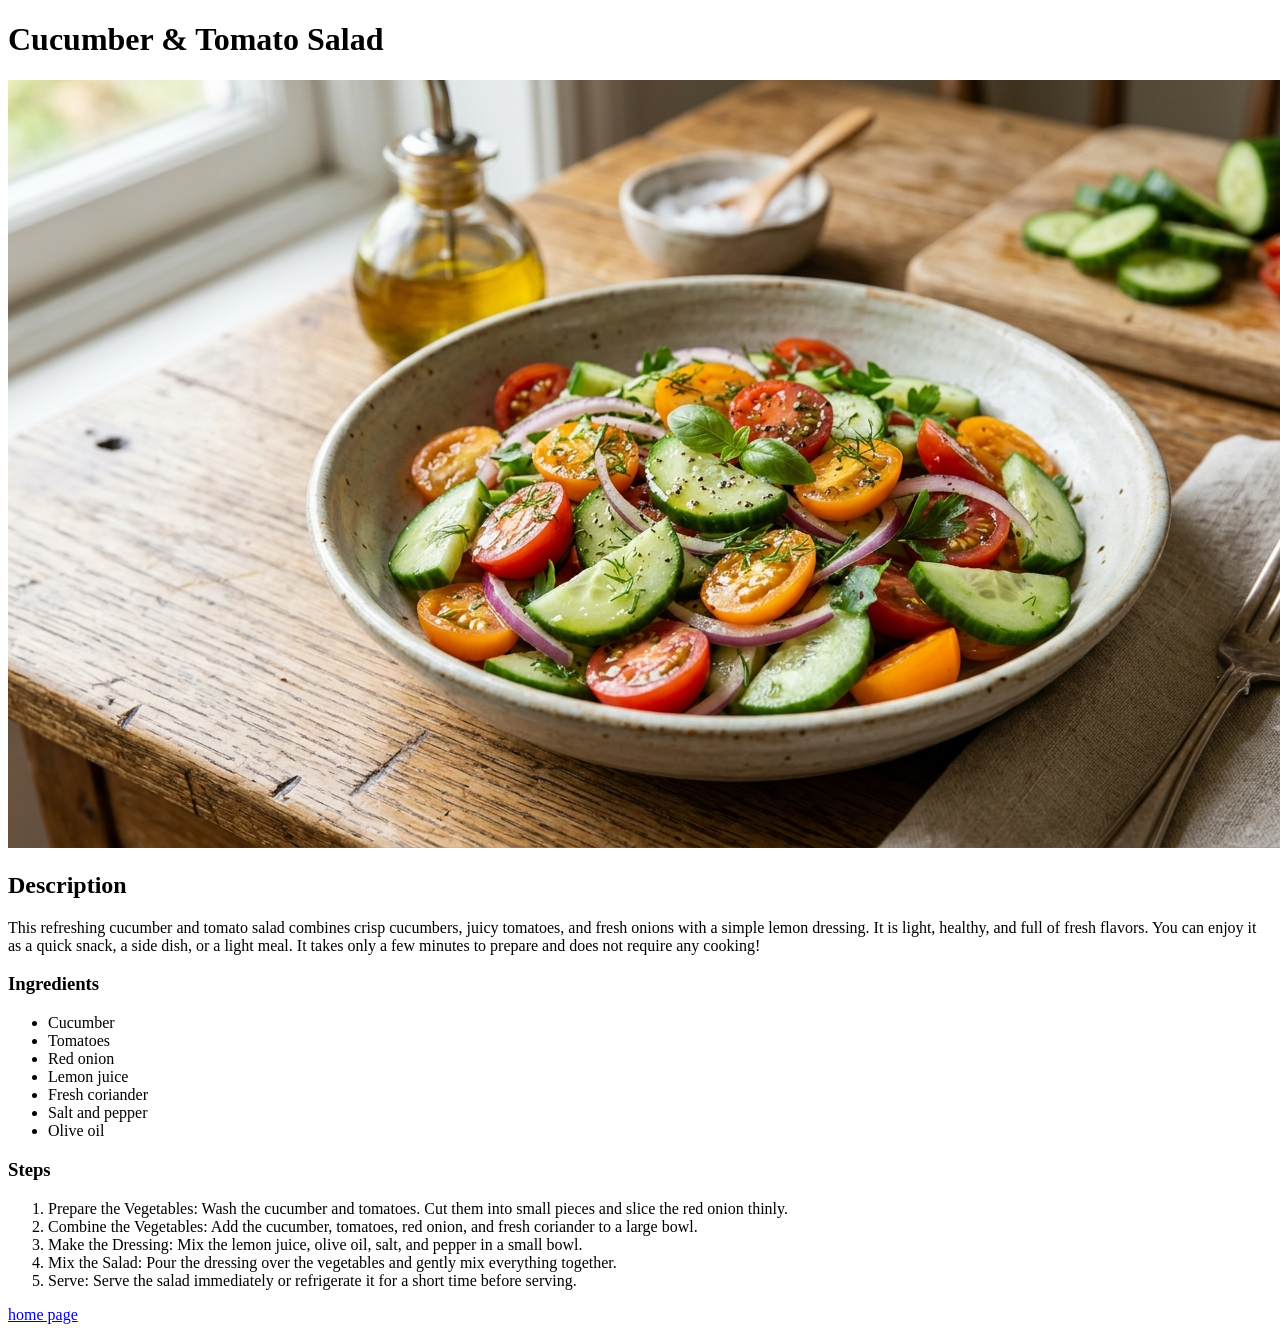
==== recipes/cucumber-tomato-salad.html @ 1642c1c9 "Add two new recipes and update homepage recipe links" ====
<!DOCTYPE html>
<html lang="en">

<head>
    <meta charset="UTF-8">
    <meta name="viewport" content="width=device-width, initial-scale=1.0">
    <title>Document</title>
</head>

<body>
    <h1>Cucumber & Tomato Salad</h1>

    <img src="../images/cucumber-tomato-salad.png" alt="Cucumber and Tomato Salad">

    <h2>Description</h2>

    <p>This refreshing cucumber and tomato salad combines crisp cucumbers, juicy tomatoes, and fresh onions
        with a simple lemon dressing. It is light, healthy, and full of fresh flavors.

        You can enjoy it as a quick snack, a side dish, or a light meal. It takes only a few minutes to prepare
        and does not require any cooking!</p>

    <h3>Ingredients</h3>
    <ul>
        <li>Cucumber</li>
        <li>Tomatoes</li>
        <li>Red onion</li>
        <li>Lemon juice</li>
        <li>Fresh coriander</li>
        <li>Salt and pepper</li>
        <li>Olive oil</li>
    </ul>

    <h3>Steps</h3>
    <ol>
        <li>Prepare the Vegetables: Wash the cucumber and tomatoes. Cut them into small pieces and slice the red onion
            thinly.</li>
        <li>Combine the Vegetables: Add the cucumber, tomatoes, red onion, and fresh coriander to a large bowl.</li>
        <li>Make the Dressing: Mix the lemon juice, olive oil, salt, and pepper in a small bowl.</li>
        <li>Mix the Salad: Pour the dressing over the vegetables and gently mix everything together.</li>
        <li>Serve: Serve the salad immediately or refrigerate it for a short time before serving.</li>
    </ol>

    <a href="../index.html"> home page</a>
</body>

</html>
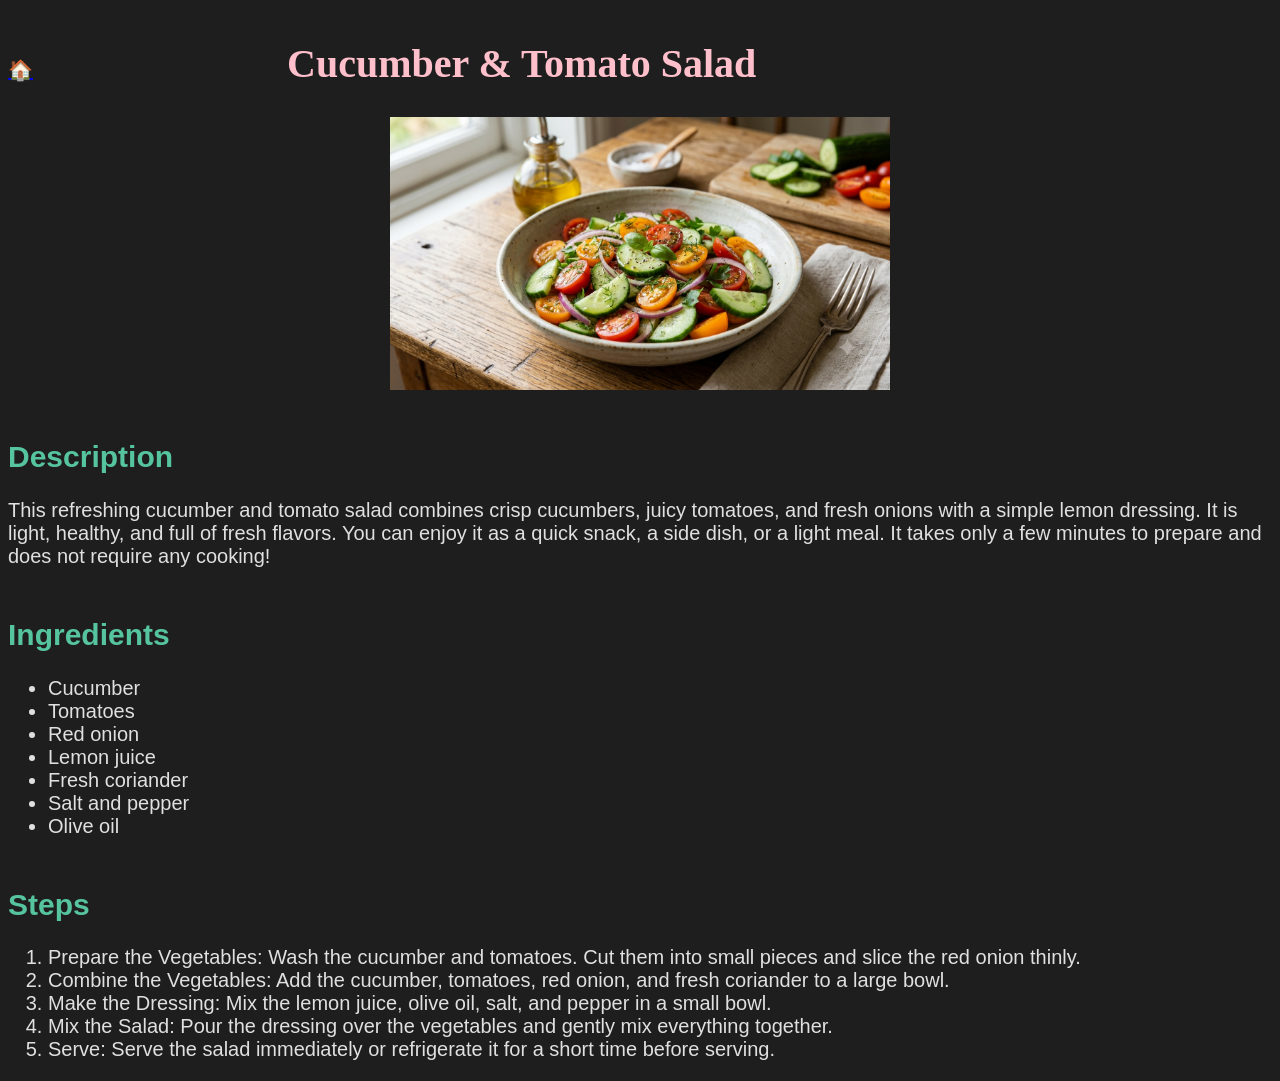
==== commit d202be75: "Improve appearance with CSS and remove README" ====
--- a/recipes/cucumber-tomato-salad.html
+++ b/recipes/cucumber-tomato-salad.html
@@ -5,43 +5,53 @@
     <meta charset="UTF-8">
     <meta name="viewport" content="width=device-width, initial-scale=1.0">
     <title>Document</title>
+    <link rel="stylesheet" href="../style.css">
 </head>
 
 <body>
-    <h1>Cucumber & Tomato Salad</h1>
+    <a href="../index.html" class="home-page-button" aria-label="home page">🏠</a>
+    <!-- `aria-label` attribute provides(assigns) an accessible name for an HTML element, allowing screen readers and other assistive technologies to identify the element's purpose. It does not display text on the webpage or act as a visual fallback if an icon fails to load. -->
+
+    <h1 class="recipe-title">Cucumber & Tomato Salad</h1>
 
     <img src="../images/cucumber-tomato-salad.png" alt="Cucumber and Tomato Salad">
 
-    <h2>Description</h2>
+    <h2 class="recipe-page-subheadings">Description</h2>
 
-    <p>This refreshing cucumber and tomato salad combines crisp cucumbers, juicy tomatoes, and fresh onions
+    <p class="recipe-page-content">This refreshing cucumber and tomato salad combines crisp cucumbers, juicy tomatoes,
+        and fresh onions
         with a simple lemon dressing. It is light, healthy, and full of fresh flavors.
 
         You can enjoy it as a quick snack, a side dish, or a light meal. It takes only a few minutes to prepare
         and does not require any cooking!</p>
 
-    <h3>Ingredients</h3>
+    <h2 class="recipe-page-subheadings">Ingredients</h2>
     <ul>
-        <li>Cucumber</li>
-        <li>Tomatoes</li>
-        <li>Red onion</li>
-        <li>Lemon juice</li>
-        <li>Fresh coriander</li>
-        <li>Salt and pepper</li>
-        <li>Olive oil</li>
+        <li class="recipe-page-content">Cucumber</li>
+        <li class="recipe-page-content">Tomatoes</li>
+        <li class="recipe-page-content">Red onion</li>
+        <li class="recipe-page-content">Lemon juice</li>
+        <li class="recipe-page-content">Fresh coriander</li>
+        <li class="recipe-page-content">Salt and pepper</li>
+        <li class="recipe-page-content">Olive oil</li>
     </ul>
 
-    <h3>Steps</h3>
+    <h2 class="recipe-page-subheadings">Steps</h2>
     <ol>
-        <li>Prepare the Vegetables: Wash the cucumber and tomatoes. Cut them into small pieces and slice the red onion
+        <li class="recipe-page-content">Prepare the Vegetables: Wash the cucumber and tomatoes. Cut them into small
+            pieces and slice the red onion
             thinly.</li>
-        <li>Combine the Vegetables: Add the cucumber, tomatoes, red onion, and fresh coriander to a large bowl.</li>
-        <li>Make the Dressing: Mix the lemon juice, olive oil, salt, and pepper in a small bowl.</li>
-        <li>Mix the Salad: Pour the dressing over the vegetables and gently mix everything together.</li>
-        <li>Serve: Serve the salad immediately or refrigerate it for a short time before serving.</li>
+        <li class="recipe-page-content">Combine the Vegetables: Add the cucumber, tomatoes, red onion, and fresh
+            coriander to a large bowl.</li>
+        <li class="recipe-page-content">Make the Dressing: Mix the lemon juice, olive oil, salt, and pepper in a small
+            bowl.</li>
+        <li class="recipe-page-content">Mix the Salad: Pour the dressing over the vegetables and gently mix everything
+            together.</li>
+        <li class="recipe-page-content">Serve: Serve the salad immediately or refrigerate it for a short time before
+            serving.</li>
     </ol>
 
-    <a href="../index.html"> home page</a>
+
 </body>
 
 </html>
--- a/style.css
+++ b/style.css
@@ -0,0 +1,61 @@
+body {
+    background-color: #1e1e1e;
+    color: #e0e0e0;
+    margin-top: 40px;
+    margin-bottom: 20px;
+}
+
+.home-page-heading {
+    text-align: center;
+    margin-top: 40px;
+    margin-bottom: 100px;
+    font-size: 50px;
+    color: yellow;
+    font-family: Georgia, "Times New Roman", serif;
+}
+
+.recipe-page-link {
+    display: block;
+    text-align: center;
+    background-color: lightskyblue;
+    width: fit-content;
+    margin-left: auto;
+    margin-right: auto;
+    margin-top: 60px;
+    text-decoration: none;
+    padding: 6px;
+    font-size: 20px;
+    border-radius: 8px;
+    font-family: Arial, Helvetica, sans-serif;
+}
+
+.home-page-button {
+    font-size: 20px;
+}
+
+.recipe-title {
+    display: inline;
+    font-family: Georgia, "Times New Roman", serif;
+    font-size: 40px;
+    color: pink;
+    margin-left: 250px;
+}
+
+.recipe-page-subheadings {
+    font-family: Arial, Helvetica, sans-serif;
+    font-size: 30px;
+    color: rgb(85, 196, 159);
+    margin-top: 50px;
+}
+
+.recipe-page-content {
+    font-family: Arial, Helvetica, sans-serif;
+    font-size: 20px;
+}
+
+img {
+    width: 500px;
+    height: auto;
+    display: block;
+    margin: 30px auto;
+}
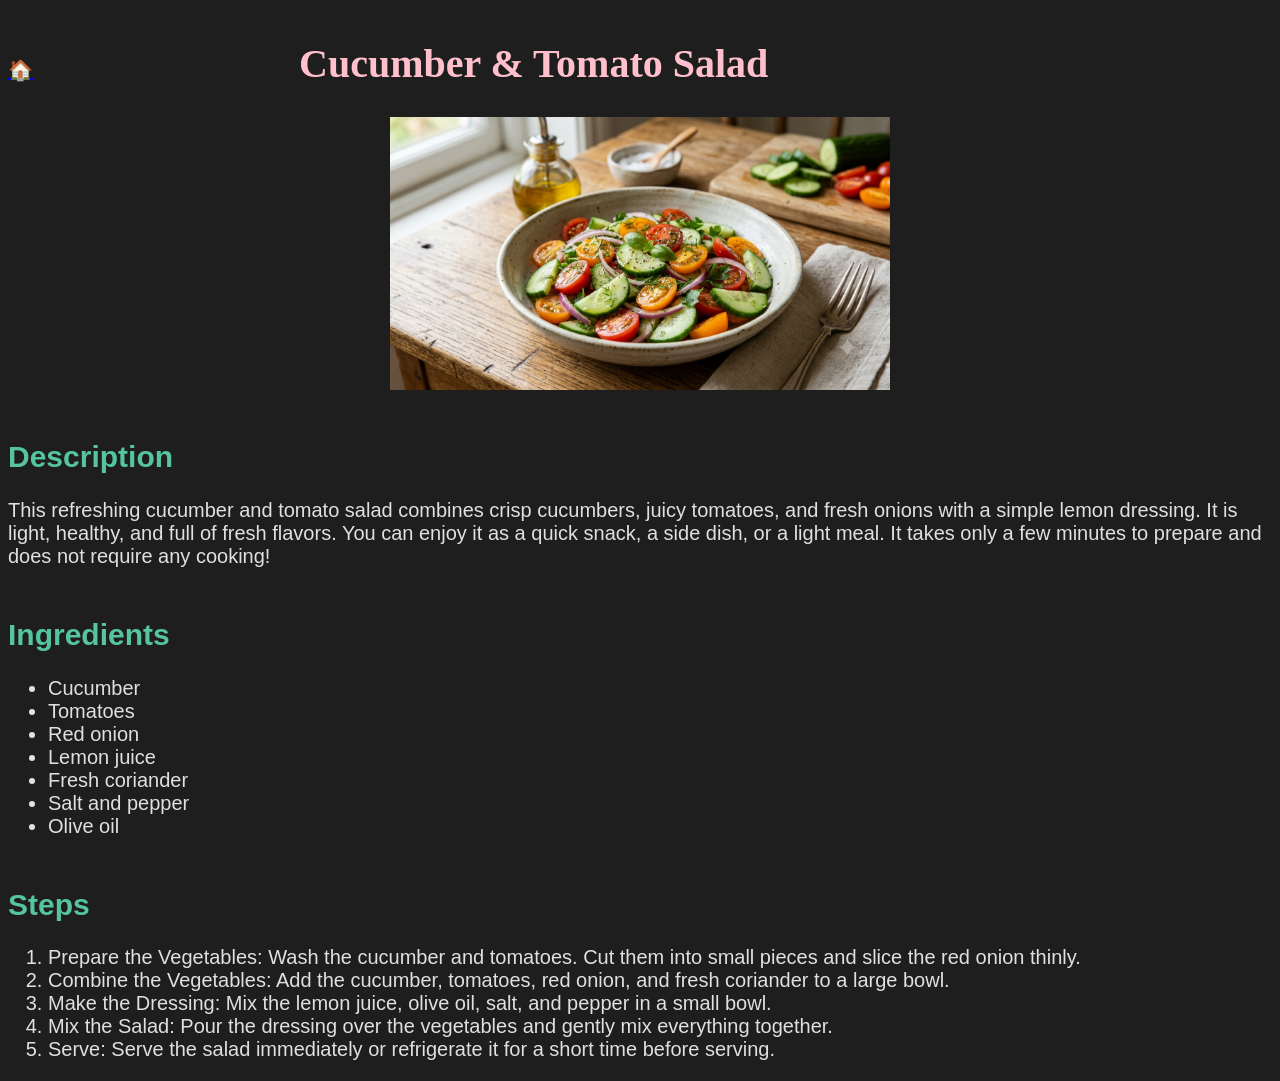
==== commit 3ce4f089: "Center recipe page titles" ====
--- a/recipes/cucumber-tomato-salad.html
+++ b/recipes/cucumber-tomato-salad.html
@@ -12,7 +12,7 @@
     <a href="../index.html" class="home-page-button" aria-label="home page">🏠</a>
     <!-- `aria-label` attribute provides(assigns) an accessible name for an HTML element, allowing screen readers and other assistive technologies to identify the element's purpose. It does not display text on the webpage or act as a visual fallback if an icon fails to load. -->
 
-    <h1 class="recipe-title">Cucumber & Tomato Salad</h1>
+    <h1 class="salad-recipe-title">Cucumber & Tomato Salad</h1>
 
     <img src="../images/cucumber-tomato-salad.png" alt="Cucumber and Tomato Salad">
 
--- a/style.css
+++ b/style.css
@@ -33,12 +33,28 @@
     font-size: 20px;
 }
 
-.recipe-title {
+.beans-recipe-title {
     display: inline;
     font-family: Georgia, "Times New Roman", serif;
     font-size: 40px;
     color: pink;
-    margin-left: 250px;
+    margin-left: 253px;
+}
+
+.fruit-bowl-recipe-title {
+    display: inline;
+    font-family: Georgia, "Times New Roman", serif;
+    font-size: 40px;
+    color: pink;
+    margin-left: 282px;
+}
+
+.salad-recipe-title {
+    display: inline;
+    font-family: Georgia, "Times New Roman", serif;
+    font-size: 40px;
+    color: pink;
+    margin-left: 262px;
 }
 
 .recipe-page-subheadings {
